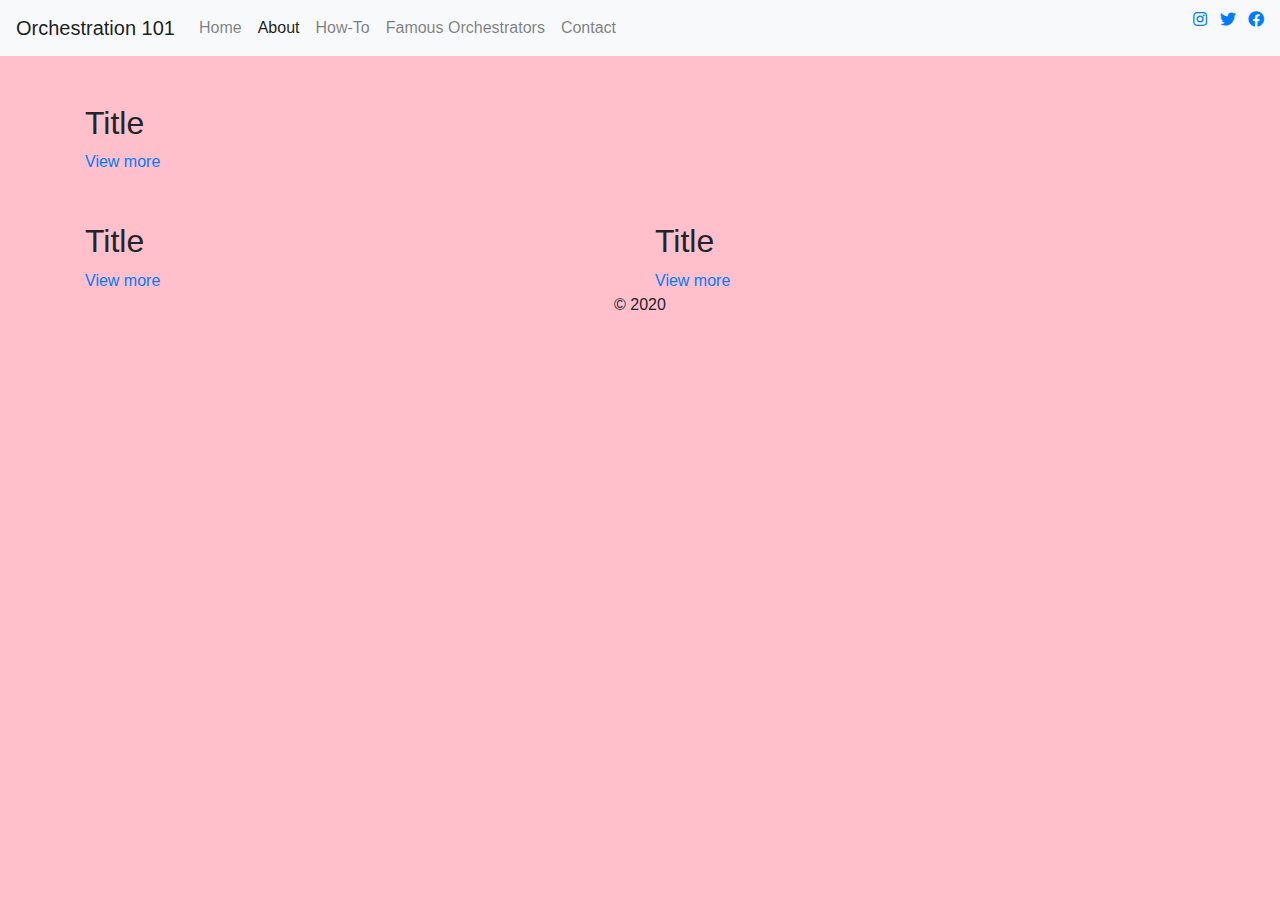
==== index.html @ 4e2d0792 "⏰🏜 Checkpoint ./howto.html:20573200/65809 ./index.html:20573200/22" ====
<!DOCTYPE html>
<html lang="en">
  <head>
    <!-- Required meta tags -->
    <meta charset="utf-8" />
    <meta
      name="viewport"
      content="width=device-width, initial-scale=1, shrink-to-fit=no"
    />

    <meta property="og:title" content="My First Project" />
    <meta
      property="og:description"
      content="Learning how to deploy my website project."
    />
    <meta property="og:image:" content="https://picsum.photos/200/300" />
    <meta property="og:url" content="https://treebranch.glitch.me/" />
    <meta
      name="description"
      content="Learning how to deploy my website project."
    />
    <meta name="keywords" content="HTML, CSS, Glitch" />
    <meta name="author" content="Danielle Wu" />
    <link rel="icon" href="https://picsum.photos/200/300" />

    <title>Orchestration 101</title>
    <!-- Bootstrap CSS -->
    <link
      rel="stylesheet"
      href="https://maxcdn.bootstrapcdn.com/bootstrap/4.0.0/css/bootstrap.min.css"
      integrity="sha384-Gn5384xqQ1aoWXA+058RXPxPg6fy4IWvTNh0E263XmFcJlSAwiGgFAW/dAiS6JXm"
      crossorigin="anonymous"
    />
    <!-- import the webpage's stylesheet -->
    <link rel="stylesheet" href="style.css" />
  </head>
  <body>
    <!--     <h1>Hello, world!</h1>
 -->

    <header>
      <!--       Learn more: Navbar with Text
      https://getbootstrap.com/docs/4.5/components/navbar/#text -->
      <nav class="navbar navbar-expand-md navbar-light bg-light">
        <a class="navbar-brand" href="index.html">Orchestration 101</a>
        <button
          class="navbar-toggler"
          type="button"
          data-toggle="collapse"
          data-target="#navbarText"
          aria-controls="navbarText"
          aria-expanded="false"
          aria-label="Toggle navigation"
        >
          <span class="navbar-toggler-icon"></span>
        </button>
        <div class="collapse navbar-collapse" id="navbarText">
          <ul class="navbar-nav mr-auto">
            <li class="nav-item">
              <a class="nav-link" href="index.html">Home</a>
            </li>
            <li class="nav-item active">
              <a class="nav-link" href="about.html">About </a>
            </li>
            <li class="nav-item">
              <!--               <a class="nav-link" href="#howto">How-To</a> -->
              <a class="nav-link" href="howto.html">How-To</a>
            </li>
            <li class="nav-item">
              <a class="nav-link" href="famousorch.html"
                >Famous Orchestrators <span class="sr-only">(current)</span></a
              >
            </li>
            <li class="nav-item">
              <a class="nav-link" href="contact.html">Contact</a>
            </li>
          </ul>
          <!--           Learn more: List (inline)
          https://getbootstrap.com/docs/4.5/content/typography/#inline -->
          <ul class="list-inline">
            <li class="list-inline-item">
              <a href="https://instagram.com"
                ><i class="fab fa-instagram"> </i
              ></a>
            </li>
            <li class="list-inline-item">
              <a href="https://twitter.com"><i class="fab fa-twitter"></i> </a>
            </li>
            <li class="list-inline-item">
              <a href="https://facebook.com"
                ><i class="fab fa-facebook"></i>
              </a>
            </li>
          </ul>
        </div>
      </nav>
    </header>

    <main>
<!--       <div class="hero">
        <h1><b>Guide to Orchestration</b></h1>
      <p>
        Learn how to orchestrate and learn about famous orchestrators before our
        time.
      </p>
      </div> -->
      <div class="container mt-5">
        <div class="row">
          
          
          <div class="col-sm-4 col-md-6 col-lg-12 mb-5">
            <h2>
              Title
            </h2>
            <a href="#">View more</a>
          </div>
          
          <div class="col-sm-4 col-md-6">
            <h2>
              Title
            </h2>
            <a href="#">View more</a>
          </div>
          
          <div class="col-sm-4 col-md-6">
            <h2>
              Title
            </h2>
            <a href="#">View more</a>
          </div>
          
          
        </div>
      </div>
    </main>

    <footer class="col-6 mx-auto text-center">
      <p>
        &copy; 2020
      </p>
    </footer>

    <!-- Optional JavaScript -->
    <!-- jQuery first, then Popper.js, then Bootstrap JS -->
    <script
      src="https://code.jquery.com/jquery-3.2.1.slim.min.js"
      integrity="sha384-KJ3o2DKtIkvYIK3UENzmM7KCkRr/rE9/Qpg6aAZGJwFDMVNA/GpGFF93hXpG5KkN"
      crossorigin="anonymous"
    ></script>
    <script
      src="https://cdnjs.cloudflare.com/ajax/libs/popper.js/1.12.9/umd/popper.min.js"
      integrity="sha384-ApNbgh9B+Y1QKtv3Rn7W3mgPxhU9K/ScQsAP7hUibX39j7fakFPskvXusvfa0b4Q"
      crossorigin="anonymous"
    ></script>
    <script
      src="https://maxcdn.bootstrapcdn.com/bootstrap/4.0.0/js/bootstrap.min.js"
      integrity="sha384-JZR6Spejh4U02d8jOt6vLEHfe/JQGiRRSQQxSfFWpi1MquVdAyjUar5+76PVCmYl"
      crossorigin="anonymous"
    ></script>
  </body>
</html>
---- style.css ----
@import url(https://fonts.google.com/specimen/Roboto+Slab?sidebar.open=true&selection.family=Roboto+Slab#standard-styles/* CSS files add styling rules to your content */);
/* font-family: 'Roboto Slab', sans-serif; */

@import url(https://cdnjs.cloudflare.com/ajax/libs/font-awesome/5.14.0/css/all.min.css);

/* @import 'main.css'; */

body {
  font-family: "Roboto Slab", sans-serif;
  /*   margin: 2em; */
  font-weight: 400;
  background-color: pink;
  background-image: url(https://cdn.glitch.com/c15cdbf4-48cf-44a2-92d2-2113841e993a%2FIMG-1280%20(
      1
    ).jpg?v=1597951968713);
  background-attachment: fixed;
}

h1 {
  color: #077D59;
  font-weight: 300;
  font-style: normal;
  font-size: 3em;
}

div.hero {
  background-color: #F8D5C9;
  width: 1000px;
  border: 10px solid #F8D5C9;
  margin: 0 auto 0 auto;
}

/* class="logo" */
.logo img {
  display: block;
}

/* header {
  display: flex;
} */

/* class='menu */
/* header li {
  display: inline;
  margin-right: 3em;
} */

/* id="howto" */
#howto {
  background-color: yellow;
}

footer {
  /*   text-align: center; */
}

@media only screen and (min-width: 760px) {
  /*   body {
    background-color: pink;
  } */
}

/* //Extra small devices (portait phones, 576px and up) */
@media (min-width: 576px) {
}

/* // Medium devices (tablets, 768px and up) */
@media (min-width: 760px) {
}

/* // Large devices (desktops, 992px and up) */
@media (min-width: 992px) {
}

/* // Extra Large devices (large desktops, 1200px and up) */
@media (min-width: 1200px) {
}
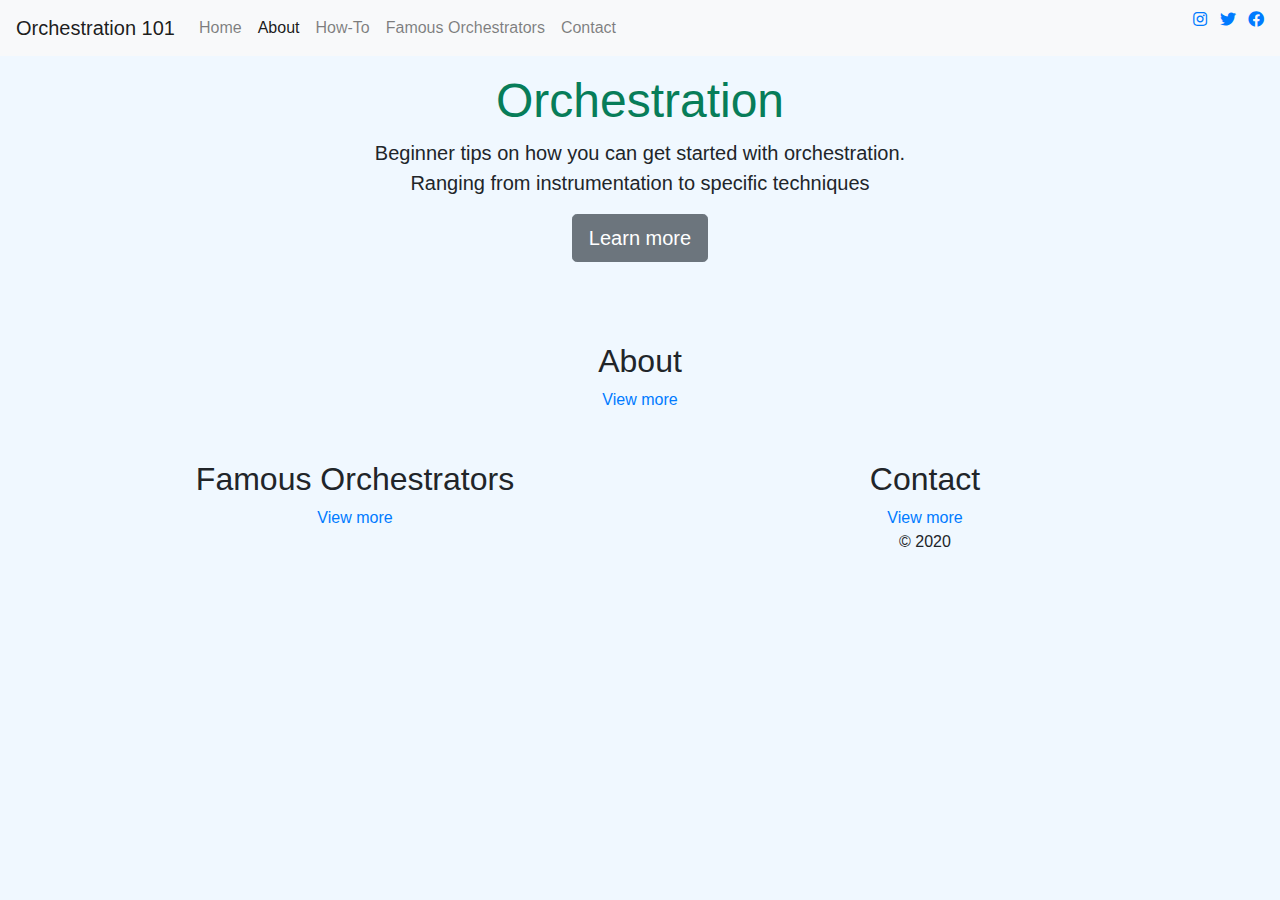
==== commit 1b671fbd: "📼🌦 Checkpoint ./index.html:20573200/32109 ./style.css:20573200/51" ====
--- a/index.html
+++ b/index.html
@@ -57,7 +57,9 @@
         <div class="collapse navbar-collapse" id="navbarText">
           <ul class="navbar-nav mr-auto">
             <li class="nav-item">
-              <a class="nav-link" href="index.html">Home</a>
+              <a class="nav-link" href="index.html"
+                >Home<span class="sr-only">(current)</span></a
+              >
             </li>
             <li class="nav-item active">
               <a class="nav-link" href="about.html">About </a>
@@ -68,8 +70,8 @@
             </li>
             <li class="nav-item">
               <a class="nav-link" href="famousorch.html"
-                >Famous Orchestrators <span class="sr-only">(current)</span></a
-              >
+                >Famous Orchestrators
+              </a>
             </li>
             <li class="nav-item">
               <a class="nav-link" href="contact.html">Contact</a>
@@ -96,50 +98,6 @@
       </nav>
     </header>
 
-    <main>
-<!--       <div class="hero">
-        <h1><b>Guide to Orchestration</b></h1>
-      <p>
-        Learn how to orchestrate and learn about famous orchestrators before our
-        time.
-      </p>
-      </div> -->
-      <div class="container mt-5">
-        <div class="row">
-          
-          
-          <div class="col-sm-4 col-md-6 col-lg-12 mb-5">
-            <h2>
-              Title
-            </h2>
-            <a href="#">View more</a>
-          </div>
-          
-          <div class="col-sm-4 col-md-6">
-            <h2>
-              Title
-            </h2>
-            <a href="#">View more</a>
-          </div>
-          
-          <div class="col-sm-4 col-md-6">
-            <h2>
-              Title
-            </h2>
-            <a href="#">View more</a>
-          </div>
-          
-          
-        </div>
-      </div>
-    </main>
-
-    <footer class="col-6 mx-auto text-center">
-      <p>
-        &copy; 2020
-      </p>
-    </footer>
-
     <!-- Optional JavaScript -->
     <!-- jQuery first, then Popper.js, then Bootstrap JS -->
     <script
@@ -159,3 +117,81 @@
     ></script>
   </body>
 </html>
+
+<!-- Bootstrap core CSS -->
+<link href="../../dist/css/bootstrap.min.css" rel="stylesheet" />
+
+<!-- Custom styles for this template -->
+<link href="cover.css" rel="stylesheet" />
+
+<body class="text-center">
+  <div class="cover-container d-flex h-100 p-3 mx-auto flex-column">
+    <main role="main" class="inner cover">
+      <h1 class="cover-heading"><b>Orchestration</b></h1>
+      <p class="lead">
+        Beginner tips on how you can get started with orchestration. <br />
+        Ranging from instrumentation to specific techniques
+      </p>
+      <p class="lead">
+        <a href="howto.html" class="btn btn-lg btn-secondary">Learn more</a>
+      </p>
+    </main>
+  </div>
+
+  <!-- Bootstrap core JavaScript
+    ================================================== -->
+  <!-- Placed at the end of the document so the pages load faster -->
+  <script
+    src="https://code.jquery.com/jquery-3.2.1.slim.min.js"
+    integrity="sha384-KJ3o2DKtIkvYIK3UENzmM7KCkRr/rE9/Qpg6aAZGJwFDMVNA/GpGFF93hXpG5KkN"
+    crossorigin="anonymous"
+  ></script>
+  <script>
+    window.jQuery ||
+      document.write(
+        '<script src="../../assets/js/vendor/jquery-slim.min.js"><\/script>'
+      );
+  </script>
+  <script src="../../assets/js/vendor/popper.min.js"></script>
+  <script src="../../dist/js/bootstrap.min.js"></script>
+
+  <main>
+    <!--       <div class="hero">
+        <h1><b>Guide to Orchestration</b></h1>
+      <p>
+        Learn how to orchestrate and learn about famous orchestrators before our
+        time.
+      </p>
+      </div> -->
+    <div class="container mt-5">
+      <div class="row">
+        <div class="col-sm-4 col-md-6 col-lg-12 mb-5">
+          <h2>
+            About
+          </h2>
+          <a href="about.html">View more</a>
+        </div>
+
+        <div class="col-sm-4 col-md-6">
+          <h2>
+            Famous Orchestrators
+          </h2>
+          <a href="famousorch.html">View more</a>
+        </div>
+
+        <div class="col-sm-4 col-md-6">
+          <h2>
+            Contact
+          </h2>
+          <a href="contact.html">View more</a>
+
+          <footer class="col-6 mx-auto text-center">
+            <p>
+              &copy; 2020
+            </p>
+          </footer>
+        </div>
+      </div>
+    </div>
+  </main>
+</body>
--- a/style.css
+++ b/style.css
@@ -9,7 +9,7 @@
   font-family: "Roboto Slab", sans-serif;
   /*   margin: 2em; */
   font-weight: 400;
-  background-color: pink;
+  background-color: aliceblue;
   background-image: url(https://cdn.glitch.com/c15cdbf4-48cf-44a2-92d2-2113841e993a%2FIMG-1280%20(
       1
     ).jpg?v=1597951968713);
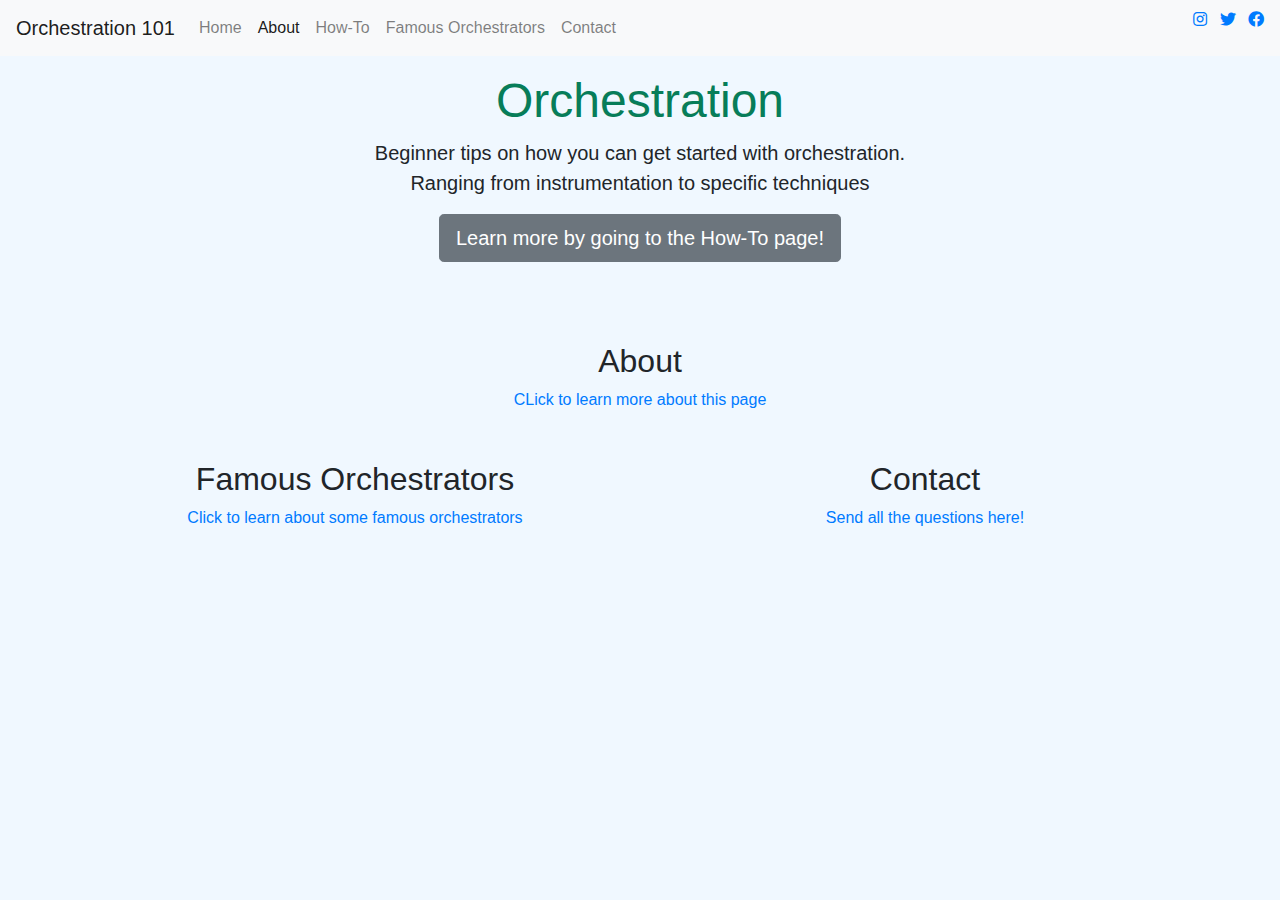
==== commit e5f15e27: "🌛😻 Checkpoint ./about.html:20573200/15859 ./index.html:20573200/394" ====
--- a/index.html
+++ b/index.html
@@ -133,7 +133,7 @@
         Ranging from instrumentation to specific techniques
       </p>
       <p class="lead">
-        <a href="howto.html" class="btn btn-lg btn-secondary">Learn more</a>
+        <a href="howto.html" class="btn btn-lg btn-secondary">Learn more by going to the How-To page!</a>
       </p>
     </main>
   </div>
@@ -169,27 +169,23 @@
           <h2>
             About
           </h2>
-          <a href="about.html">View more</a>
+          <a href="about.html">CLick to learn more about this page</a>
         </div>
 
         <div class="col-sm-4 col-md-6">
           <h2>
             Famous Orchestrators
           </h2>
-          <a href="famousorch.html">View more</a>
+          <a href="famousorch.html">Click to learn about some famous orchestrators</a>
         </div>
 
         <div class="col-sm-4 col-md-6">
           <h2>
             Contact
           </h2>
-          <a href="contact.html">View more</a>
+          <a href="contact.html">Send all the questions here!</a>
 
-          <footer class="col-6 mx-auto text-center">
-            <p>
-              &copy; 2020
-            </p>
-          </footer>
+        
         </div>
       </div>
     </div>
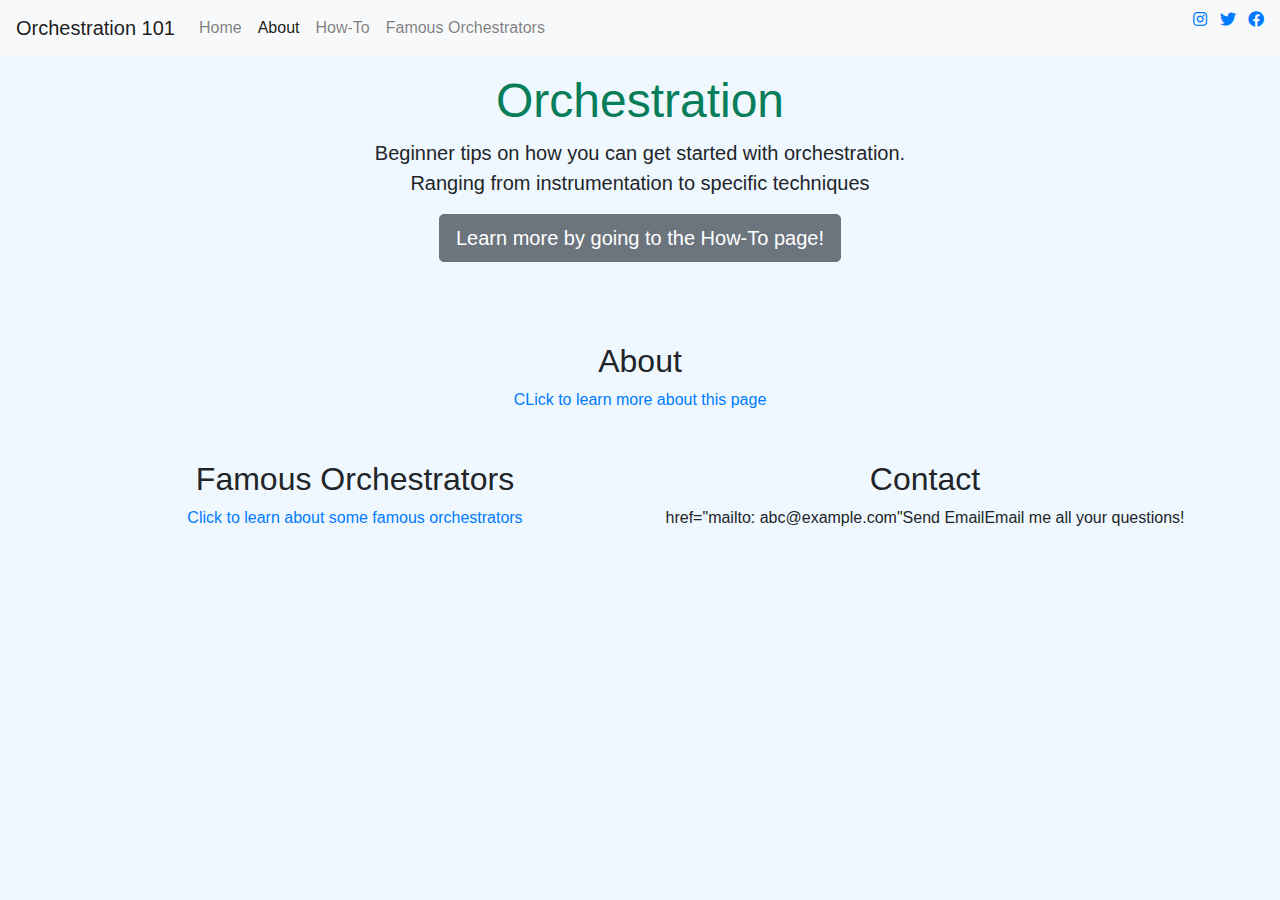
==== commit aeef7063: "👫🐀 Checkpoint ./contact.html:20573200/19248 ./famousorch.html:20573200/140 ./howto.html:20573200/117" ====
--- a/index.html
+++ b/index.html
@@ -14,14 +14,17 @@
       content="Learning how to deploy my website project."
     />
     <meta property="og:image:" content="https://picsum.photos/200/300" />
-    <meta property="og:url" content="https://treebranch.glitch.me/" />
+    <meta property="og:url" content="https://treebranch.glitch.me/index.html" />
     <meta
       name="description"
       content="Learning how to deploy my website project."
     />
     <meta name="keywords" content="HTML, CSS, Glitch" />
     <meta name="author" content="Danielle Wu" />
-    <link rel="icon" href="https://picsum.photos/200/300" />
+    <link
+      rel="icon"
+      href="https://cdn.glitch.com/c15cdbf4-48cf-44a2-92d2-2113841e993a%2F2020-08-27%20(2).png?v=1598547204007"
+    />
 
     <title>Orchestration 101</title>
     <!-- Bootstrap CSS -->
@@ -72,9 +75,6 @@
               <a class="nav-link" href="famousorch.html"
                 >Famous Orchestrators
               </a>
-            </li>
-            <li class="nav-item">
-              <a class="nav-link" href="contact.html">Contact</a>
             </li>
           </ul>
           <!--           Learn more: List (inline)
@@ -133,7 +133,9 @@
         Ranging from instrumentation to specific techniques
       </p>
       <p class="lead">
-        <a href="howto.html" class="btn btn-lg btn-secondary">Learn more by going to the How-To page!</a>
+        <a href="howto.html" class="btn btn-lg btn-secondary"
+          >Learn more by going to the How-To page!</a
+        >
       </p>
     </main>
   </div>
@@ -176,16 +178,19 @@
           <h2>
             Famous Orchestrators
           </h2>
-          <a href="famousorch.html">Click to learn about some famous orchestrators</a>
+          <a href="famousorch.html"
+            >Click to learn about some famous orchestrators</a
+          >
         </div>
 
         <div class="col-sm-4 col-md-6">
           <h2>
             Contact
           </h2>
-          <a href="contact.html">Send all the questions here!</a>
-
-        
+          <a>
+            href="mailto: abc@example.com"Send EmailEmail me all your
+            questions!</a
+          >
         </div>
       </div>
     </div>
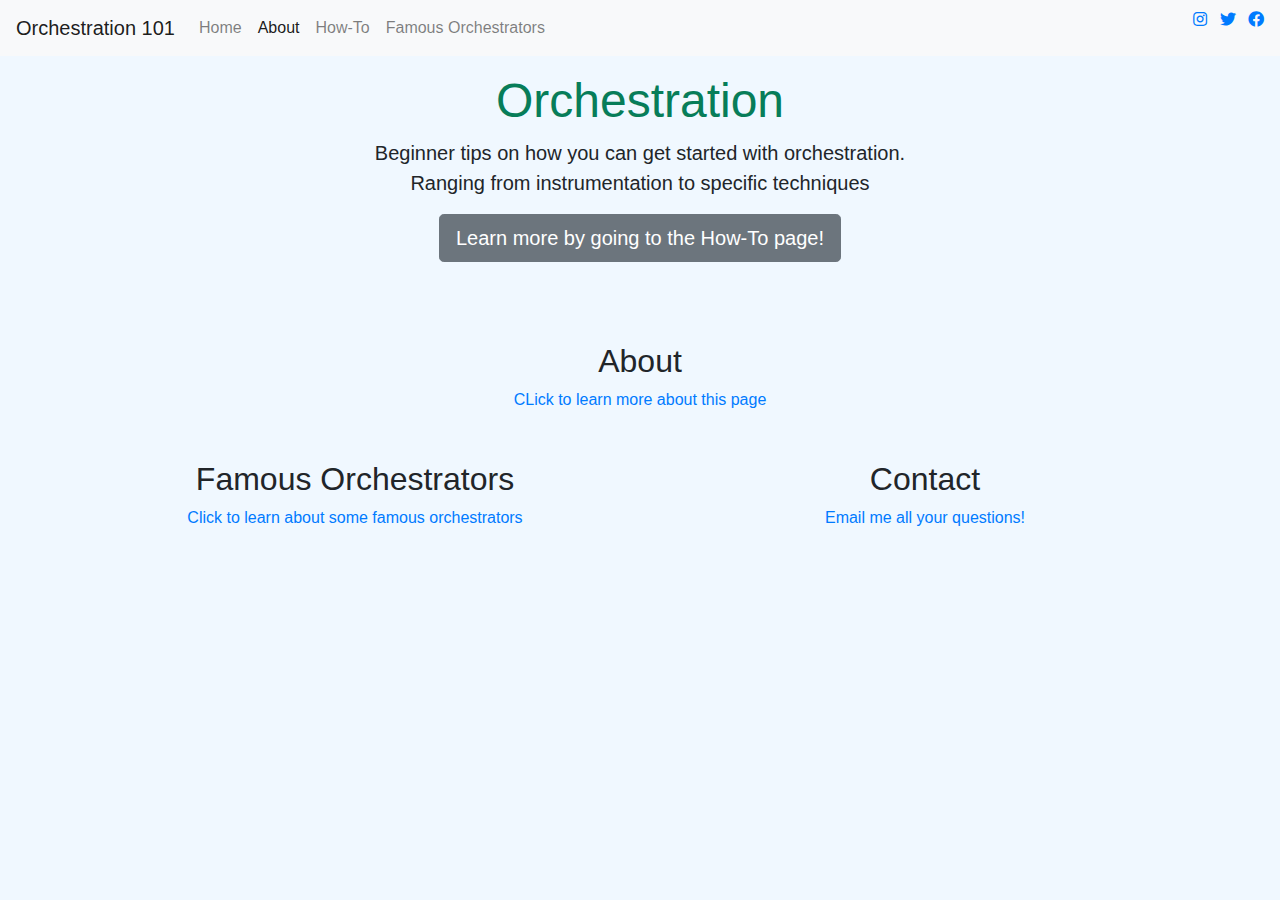
==== commit 3de821e1: "📼🛫 Checkpoint ./about.html:8080391/29295 ./index.html:20573200/13109" ====
--- a/index.html
+++ b/index.html
@@ -187,10 +187,7 @@
           <h2>
             Contact
           </h2>
-          <a>
-            href="mailto: abc@example.com"Send EmailEmail me all your
-            questions!</a
-          >
+          <a href="mailto: abc@example.com">Email me all your questions!</a>
         </div>
       </div>
     </div>
--- a/style.css
+++ b/style.css
@@ -50,6 +50,11 @@
   background-color: yellow;
 }
 
+/* class="video-media" */
+.video-media {
+  margin-bottom: 5em;
+}
+
 footer {
   /*   text-align: center; */
 }
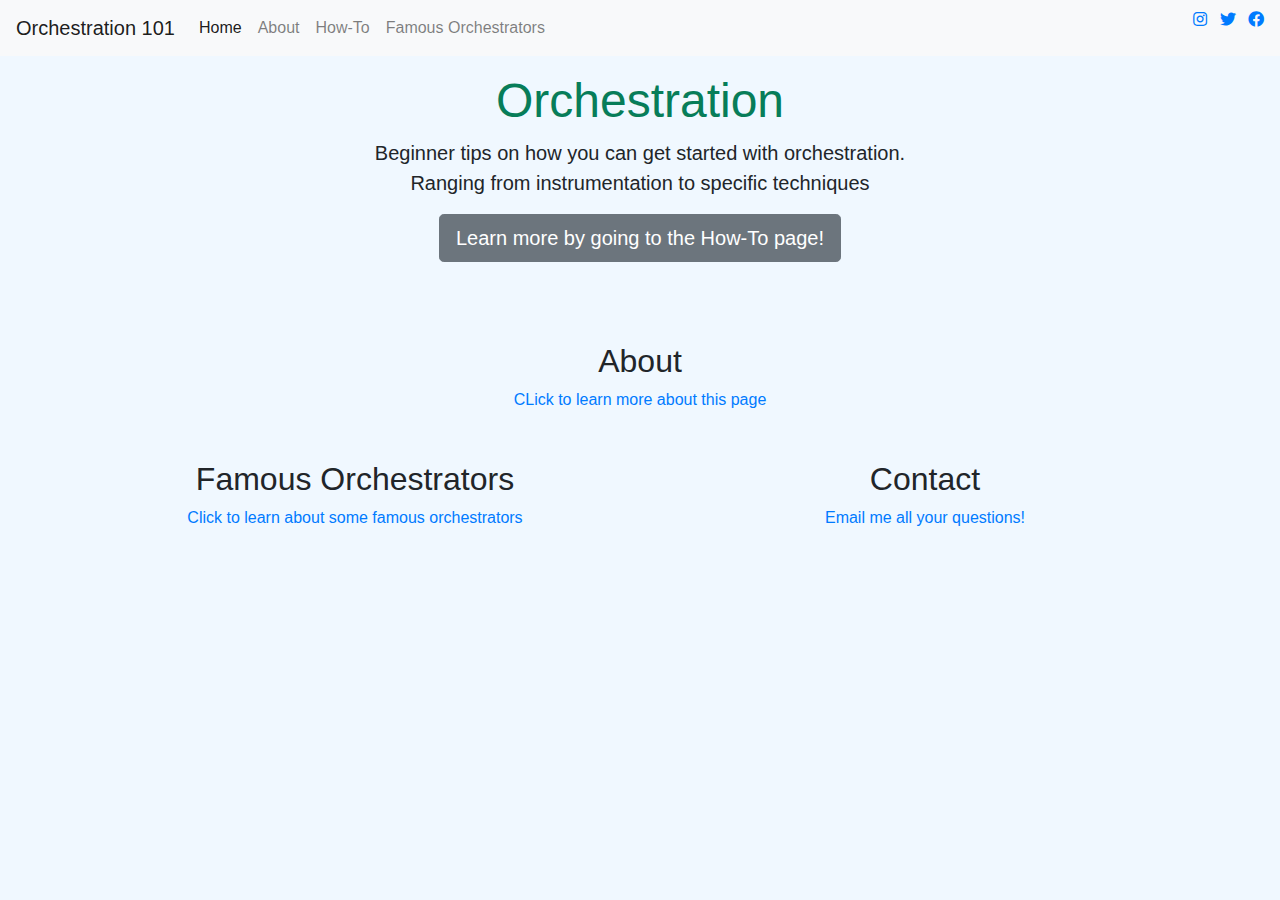
==== commit b3e51f5b: "Exporting to daniellewu920/project ./index.html:20573200/14 ./howto.html:20573200/14 ./famousorch.ht" ====
--- a/index.html
+++ b/index.html
@@ -59,12 +59,12 @@
         </button>
         <div class="collapse navbar-collapse" id="navbarText">
           <ul class="navbar-nav mr-auto">
-            <li class="nav-item">
+            <li class="nav-item active">
               <a class="nav-link" href="index.html"
                 >Home<span class="sr-only">(current)</span></a
               >
             </li>
-            <li class="nav-item active">
+            <li class="nav-item">
               <a class="nav-link" href="about.html">About </a>
             </li>
             <li class="nav-item">
